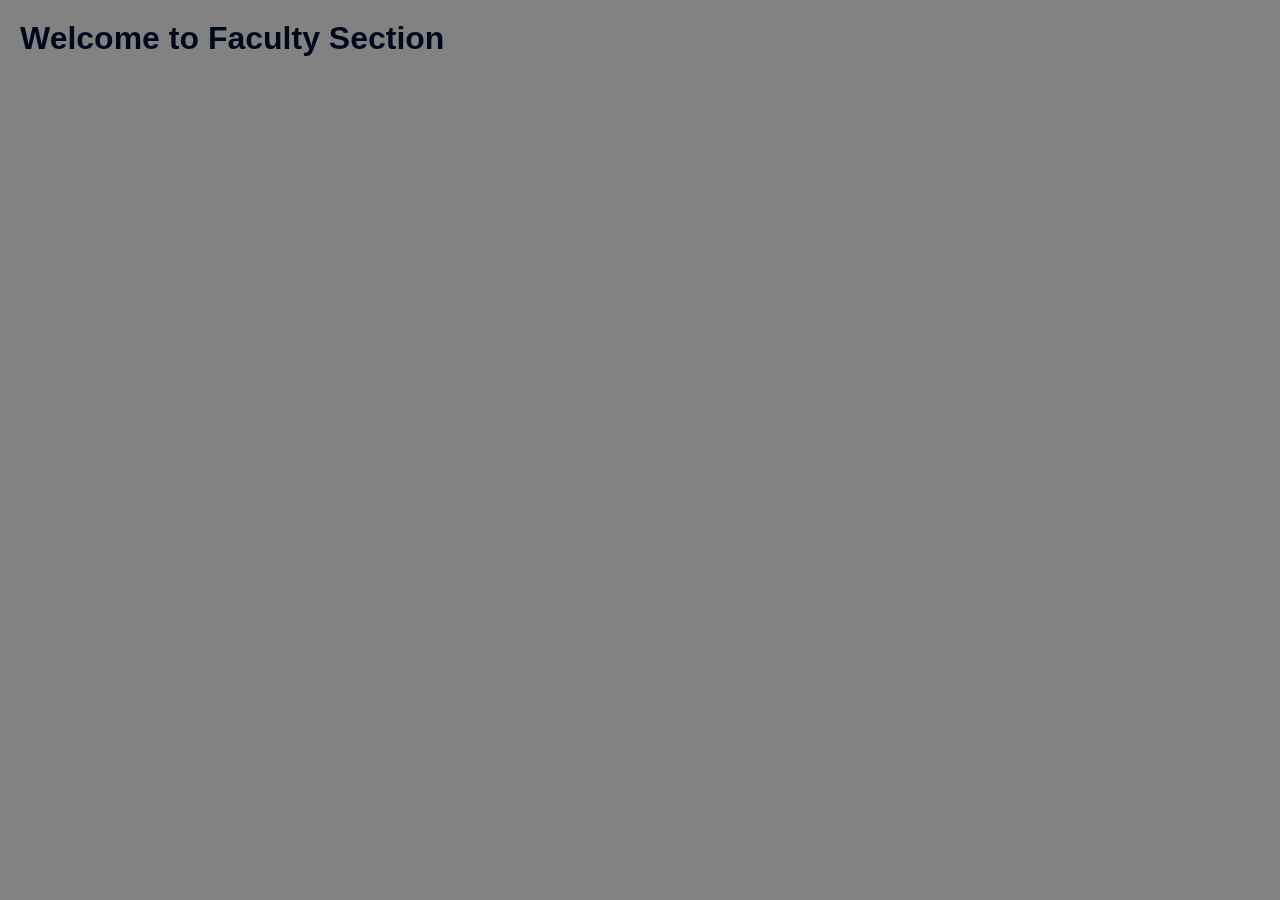
==== faculty.html @ 031c1b64 "4th Commit" ====
<!DOCTYPE html>
<html lang="en">
<head>
    <meta charset="UTF-8">
    <meta name="viewport" content="width=device-width, initial-scale=1.0">
    <title>Scrollable Background Image</title>
    <link rel="stylesheet" href="faculty.css">
</head>
<body>
    <div class="background-image"></div>
    <div class="wrapper-main">
        <!-- Your content goes here -->
        <h1>Welcome to Faculty Section</h1>
        
    </div>
</body>
</html>
---- faculty.css ----
/* Reset default margin and padding */
* {
    margin: 0;
    padding: 0;
    box-sizing: border-box;
}

/* Set the background image */
.background-image {
    position: fixed;
    top: 0;
    left: 0;
    width: 100%;
    height: 100%;
    background-image: url('https://wallpaperaccess.com/full/6367121.jpg'); /* Replace 'background-image.jpg' with your image path */
    background-size: cover;
    z-index: -1; /* Ensure the background image is behind other content */
}

/* Style the content */
.wrapper-main {
    position: relative;
    z-index: 1; /* Ensure the content is above the background image */
    backdrop-filter: blur(5px);
    background-color: rgba(105, 105, 105, 0.834);
    padding: 20px;
    color: #00081d; /* Set text color */
    font-family: "Roboto", sans-serif; /* Set font family */
    height: 100vh;
}

.content h1 {
    font-size: 36px; /* Set heading font size */
    margin-bottom: 20px; /* Add space below heading */
}

.content p {
    font-size: 18px; /* Set paragraph font size */
    line-height: 1.5; /* Set line height for better readability */
    margin-bottom: 10px; /* Add space below paragraphs */
}
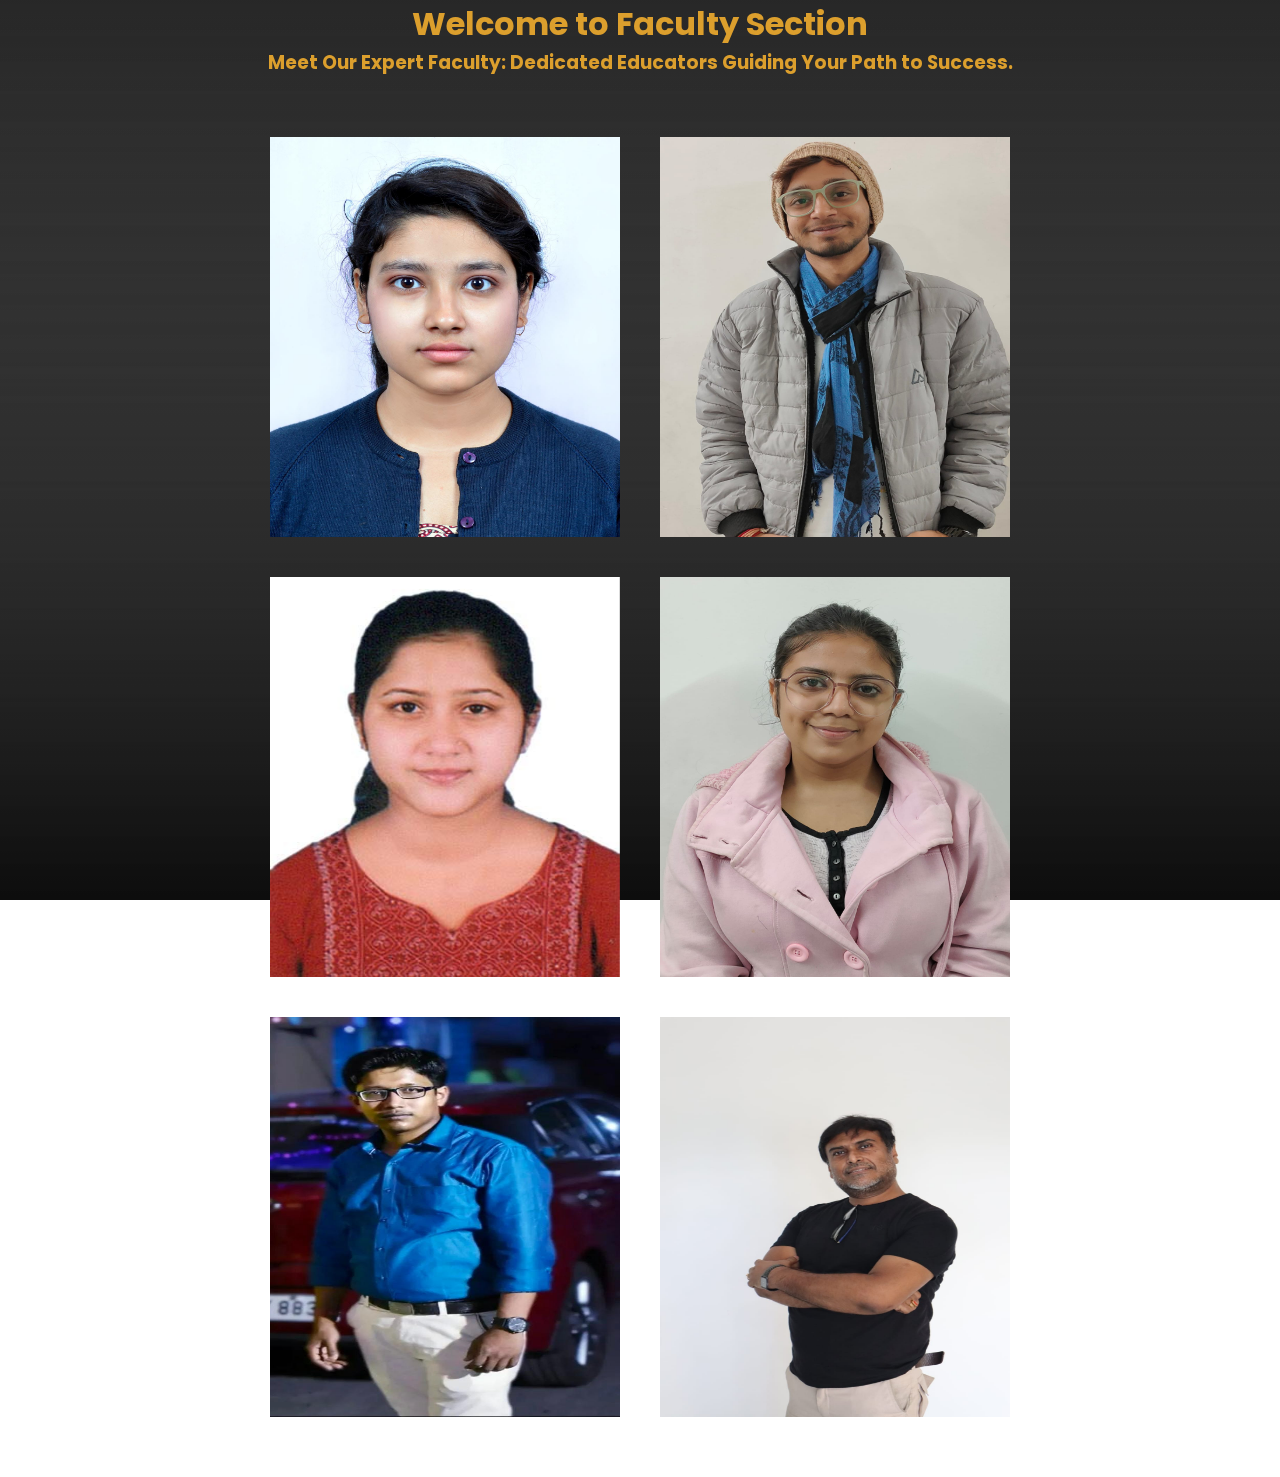
==== commit 73e3119b: "6th update" ====
--- a/faculty.html
+++ b/faculty.html
@@ -5,13 +5,22 @@
     <meta name="viewport" content="width=device-width, initial-scale=1.0">
     <title>Scrollable Background Image</title>
     <link rel="stylesheet" href="faculty.css">
+    <link rel="preconnect" href="https://fonts.googleapis.com">
+<link rel="preconnect" href="https://fonts.gstatic.com" crossorigin>
+<link href="https://fonts.googleapis.com/css2?family=Poppins:ital,wght@0,100;0,200;0,300;0,400;0,500;0,600;0,700;0,800;0,900;1,100;1,200;1,300;1,400;1,500;1,600;1,700;1,800;1,900&family=Roboto:ital,wght@0,100;0,300;0,400;0,500;0,700;0,900;1,100;1,300;1,400;1,500;1,700;1,900&display=swap" rel="stylesheet">
 </head>
 <body>
     <div class="background-image"></div>
     <div class="wrapper-main">
-        <!-- Your content goes here -->
-        <h1>Welcome to Faculty Section</h1>
-        
+        <div class="main">
+            <h1>Welcome to Faculty Section</h1>
+            <h3>Meet Our Expert Faculty: Dedicated Educators Guiding Your Path to Success.</h3>
+            <div class="faculty-container1">
+                <!-- Placeholder for dynamic flip-card elements -->
+            </div>
+        </div>
     </div>
+
+    <script src="faculty-data.js"></script>
 </body>
 </html>
--- a/faculty.css
+++ b/faculty.css
@@ -3,6 +3,7 @@
     margin: 0;
     padding: 0;
     box-sizing: border-box;
+    font-family: "Poppins", sans-serif;
 }
 
 /* Set the background image */
@@ -12,26 +13,33 @@
     left: 0;
     width: 100%;
     height: 100%;
-    background-image: url('https://wallpaperaccess.com/full/6367121.jpg'); /* Replace 'background-image.jpg' with your image path */
+    background-image: linear-gradient(to top, rgba(0, 0, 0, 0.9), transparent), linear-gradient(to bottom, rgba(0, 0, 0, 0.7), transparent), url('https://wallpaperaccess.com/full/6367121.jpg'); /* Replace 'background-image.jpg' with your image path */
     background-size: cover;
+    backdrop-filter: blur(15px);
+    background-color: rgba(105, 105, 105, 0.834);
     z-index: -1; /* Ensure the background image is behind other content */
 }
 
 /* Style the content */
-.wrapper-main {
+.wrapper-main{
     position: relative;
     z-index: 1; /* Ensure the content is above the background image */
-    backdrop-filter: blur(5px);
-    background-color: rgba(105, 105, 105, 0.834);
-    padding: 20px;
-    color: #00081d; /* Set text color */
+    color: #dc9f2d; /* Set text color */
     font-family: "Roboto", sans-serif; /* Set font family */
     height: 100vh;
 }
 
+.main{
+    display: grid;
+    justify-content: center;
+    align-items: center;
+    text-align: center;
+
+}
+
 .content h1 {
     font-size: 36px; /* Set heading font size */
-    margin-bottom: 20px; /* Add space below heading */
+    margin-bottom: 40px; /* Add space below heading */
 }
 
 .content p {
@@ -39,3 +47,68 @@
     line-height: 1.5; /* Set line height for better readability */
     margin-bottom: 10px; /* Add space below paragraphs */
 }
+
+
+.flip-card {
+    background-color: transparent;
+    width: 350px;
+    height: 400px;
+    border:none;
+    border-radius: 8px;
+    margin: 20px;
+  }
+  
+  
+  .flip-card-inner {
+    position: relative;
+    width: 100%;
+    height: 100%;
+    text-align: center;
+    transition: transform ease 1.3s;
+    transform-style: preserve-3d;
+  }
+  
+ 
+  .flip-card:hover .flip-card-inner {
+    transform: rotateY(180deg);
+  }
+  
+  
+  .flip-card-front, .flip-card-back {
+    position: absolute;
+    width: 100%;
+    height: 100%;
+    -webkit-backface-visibility: hidden; 
+    backface-visibility: hidden;
+  }
+  
+  .flip-card-front {
+    background-color: #bbb;
+    color: black;
+  }
+  
+  
+  .flip-card-back {
+    padding: 30px 10px;
+    background-color: rgb(0, 26, 52);
+    color: white;
+    border-radius: 8px;
+    transform: rotateY(180deg);
+  }
+
+  .flip-card-back p{
+    font-size: large;
+    font-weight: 600;
+    gap: 10px;
+    margin: 10px 0;
+  }
+
+  .faculty-container1{
+    display: flex;
+    flex-wrap: wrap;
+    width: 90%;
+    justify-content: center;
+    align-items: center;
+    padding: 40px 0;
+    margin: 0 auto;
+  }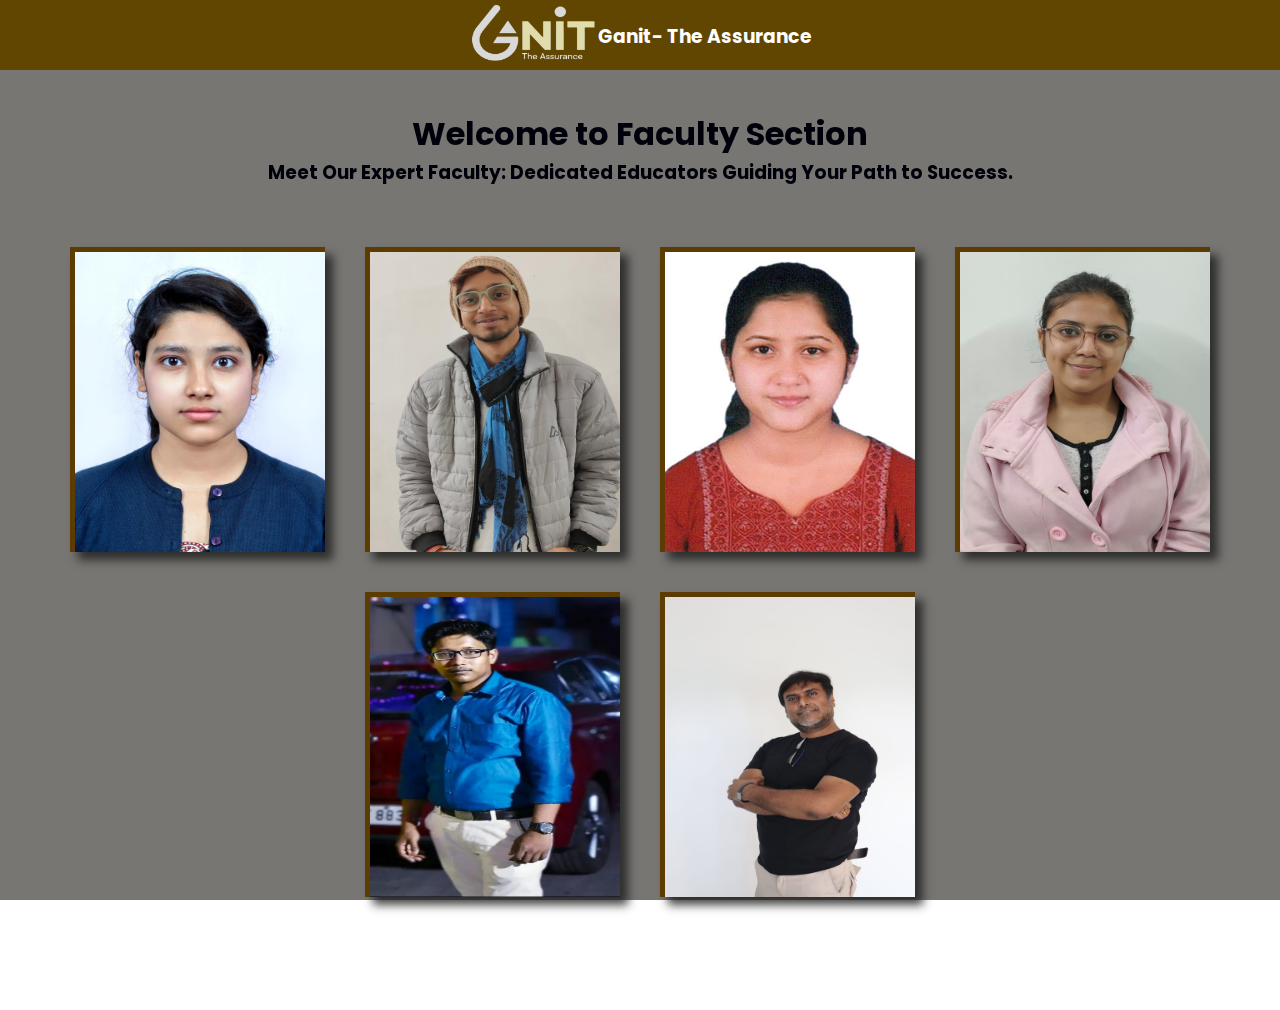
==== commit a4d94cd6: "8th update" ====
--- a/faculty.html
+++ b/faculty.html
@@ -10,6 +10,12 @@
 <link href="https://fonts.googleapis.com/css2?family=Poppins:ital,wght@0,100;0,200;0,300;0,400;0,500;0,600;0,700;0,800;0,900;1,100;1,200;1,300;1,400;1,500;1,600;1,700;1,800;1,900&family=Roboto:ital,wght@0,100;0,300;0,400;0,500;0,700;0,900;1,100;1,300;1,400;1,500;1,700;1,900&display=swap" rel="stylesheet">
 </head>
 <body>
+    <div class="navbar">
+        <div class="logo">
+            <a href="index.html"><img src="logo.png" height="60px" width="130px"></a>
+            <a href="index.html"><h3> Ganit- The Assurance</h3></a>
+        </div>
+    </div>
     <div class="background-image"></div>
     <div class="wrapper-main">
         <div class="main">
--- a/faculty.css
+++ b/faculty.css
@@ -4,6 +4,33 @@
     padding: 0;
     box-sizing: border-box;
     font-family: "Poppins", sans-serif;
+}
+
+.navbar {
+  background-color: rgb(96, 70, 0);
+  color: #fff;
+  font-family: Arial, sans-serif;
+  height: 70px;
+  display: flex;
+  justify-content: center;
+  align-items: center;
+  padding: 0;
+  margin-bottom: 40px;
+}
+
+a{
+  text-decoration: none;
+  color: var(--text-light);
+}
+
+.navbar .logo {
+  display: flex;
+  top: 2px;
+  position: absolute;
+}
+
+.logo h3{
+  margin-top: 20px;
 }
 
 /* Set the background image */
@@ -13,7 +40,8 @@
     left: 0;
     width: 100%;
     height: 100%;
-    background-image: linear-gradient(to top, rgba(0, 0, 0, 0.9), transparent), linear-gradient(to bottom, rgba(0, 0, 0, 0.7), transparent), url('https://wallpaperaccess.com/full/6367121.jpg'); /* Replace 'background-image.jpg' with your image path */
+    background-color: #363430ac !important;
+    /* background-image: linear-gradient(to top, rgba(0, 0, 0, 0.9), transparent), linear-gradient(to bottom, rgba(0, 0, 0, 1.7), transparent), url('https://wallpaperaccess.com/full/6367121.jpg');  */
     background-size: cover;
     backdrop-filter: blur(15px);
     background-color: rgba(105, 105, 105, 0.834);
@@ -24,7 +52,7 @@
 .wrapper-main{
     position: relative;
     z-index: 1; /* Ensure the content is above the background image */
-    color: #dc9f2d; /* Set text color */
+    color: #00000b; /* Set text color */
     font-family: "Roboto", sans-serif; /* Set font family */
     height: 100vh;
 }
@@ -51,8 +79,8 @@
 
 .flip-card {
     background-color: transparent;
-    width: 350px;
-    height: 400px;
+    width: 255px;
+    height: 305px;
     border:none;
     border-radius: 8px;
     margin: 20px;
@@ -85,6 +113,8 @@
   .flip-card-front {
     background-color: #bbb;
     color: black;
+    border: 5PX solid #5c3c00;
+    box-shadow: 8px 8px 9px rgba(32, 32, 32, 0.834);
   }
   
   
@@ -97,16 +127,16 @@
   }
 
   .flip-card-back p{
-    font-size: large;
+    font-size: small;
     font-weight: 600;
     gap: 10px;
     margin: 10px 0;
   }
 
   .faculty-container1{
+    overflow-x: auto;
     display: flex;
     flex-wrap: wrap;
-    width: 90%;
     justify-content: center;
     align-items: center;
     padding: 40px 0;
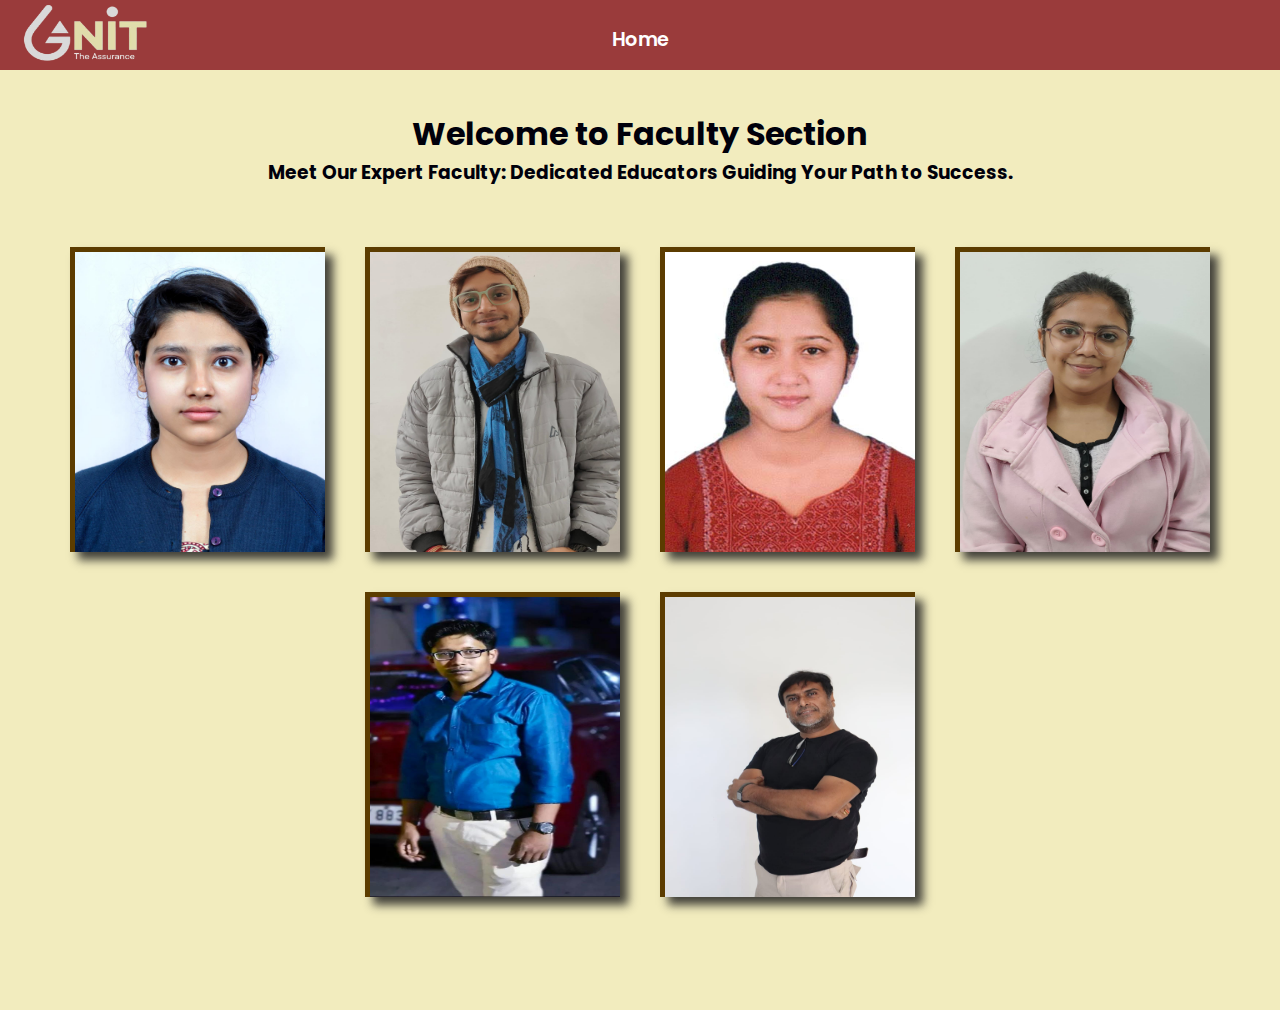
==== commit dbcbbd15: "faculty" ====
--- a/faculty.html
+++ b/faculty.html
@@ -5,17 +5,43 @@
     <meta name="viewport" content="width=device-width, initial-scale=1.0">
     <title>Scrollable Background Image</title>
     <link rel="stylesheet" href="faculty.css">
+    <link rel="stylesheet" href="styles.css">
     <link rel="preconnect" href="https://fonts.googleapis.com">
+    <!-- Fonts -->
+    <link rel="stylesheet" href="https://fonts.googleapis.com/css2?family=Poppins:ital,wght@0,100;0,200;0,300;0,400;0,500;0,600;0,700;0,800;0,900;1,100;1,200;1,300;1,400;1,500;1,600;1,700;1,800;1,900&family=Roboto:ital,wght@0,100;0,300;0,400;0,500;0,700;0,900;1,100;1,300;1,400;1,500;1,700;1,900&display=swap">
+    <!-- Font Awesome -->
+    <link rel="stylesheet" href="https://cdnjs.cloudflare.com/ajax/libs/font-awesome/6.5.1/css/all.min.css" crossorigin="anonymous">
+    <script src="script.js"></script>
 <link rel="preconnect" href="https://fonts.gstatic.com" crossorigin>
 <link href="https://fonts.googleapis.com/css2?family=Poppins:ital,wght@0,100;0,200;0,300;0,400;0,500;0,600;0,700;0,800;0,900;1,100;1,200;1,300;1,400;1,500;1,600;1,700;1,800;1,900&family=Roboto:ital,wght@0,100;0,300;0,400;0,500;0,700;0,900;1,100;1,300;1,400;1,500;1,700;1,900&display=swap" rel="stylesheet">
 </head>
 <body>
-    <div class="navbar">
+    <!-- Navbar -->
+    <div id="pc-view" class="navbar">
         <div class="logo">
-            <a href="index.html"><img src="logo.png" height="60px" width="130px"></a>
-            <a href="index.html"><h3> Ganit- The Assurance</h3></a>
+            <img src="logo.png" height="60px" width="130px">
+        </div>
+        <div class="menu">
+            <li><a href="index.html">Home</a></li>
         </div>
     </div>
+
+    <!-- Mobile Navbar Toggle Button -->
+    <nav id="mobile-view">
+        <div class="navbar">
+            <div class="menu-toggler">
+                <h2 onclick="showSidebar()"><i class="fa-solid fa-bars"></i></h2>
+            </div>
+            <div class="logo_mobile">
+                <img src="logo.png" height="60px" width="130px">
+            </div>
+        </div>
+        <ul  class="sidebar">
+            <li id="exit" onclick="hideSidebar()"><a href="#"><svg xmlns="http://www.w3.org/2000/svg" height="24" viewBox="0 -960 960 960" width="24"><path d="m256-200-56-56 224-224-224-224 56-56 224 224 224-224 56 56-224 224 224 224-56 56-224-224-224 224Z"/></svg></a></li>
+            <li><a href="index.html">Home</a></li>
+        </ul>
+        
+    </nav>
     <div class="background-image"></div>
     <div class="wrapper-main">
         <div class="main">
--- a/faculty.css
+++ b/faculty.css
@@ -6,55 +6,12 @@
     font-family: "Poppins", sans-serif;
 }
 
-.navbar {
-  background-color: rgb(96, 70, 0);
-  color: #fff;
-  font-family: Arial, sans-serif;
-  height: 70px;
-  display: flex;
-  justify-content: center;
-  align-items: center;
-  padding: 0;
-  margin-bottom: 40px;
-}
-
-a{
-  text-decoration: none;
-  color: var(--text-light);
-}
-
-.navbar .logo {
-  display: flex;
-  top: 2px;
-  position: absolute;
-}
-
-.logo h3{
-  margin-top: 20px;
-}
-
-/* Set the background image */
-.background-image {
-    position: fixed;
-    top: 0;
-    left: 0;
-    width: 100%;
-    height: 100%;
-    background-color: #363430ac !important;
-    /* background-image: linear-gradient(to top, rgba(0, 0, 0, 0.9), transparent), linear-gradient(to bottom, rgba(0, 0, 0, 1.7), transparent), url('https://wallpaperaccess.com/full/6367121.jpg');  */
-    background-size: cover;
-    backdrop-filter: blur(15px);
-    background-color: rgba(105, 105, 105, 0.834);
-    z-index: -1; /* Ensure the background image is behind other content */
-}
-
 /* Style the content */
 .wrapper-main{
-    position: relative;
-    z-index: 1; /* Ensure the content is above the background image */
     color: #00000b; /* Set text color */
     font-family: "Roboto", sans-serif; /* Set font family */
     height: 100vh;
+    margin-top: 500px;
 }
 
 .main{
@@ -141,4 +98,13 @@
     align-items: center;
     padding: 40px 0;
     margin: 0 auto;
+  }
+
+
+  @media (max-width:450px){
+    .navbar{
+      display: flex;
+      position: relative !important;
+      z-index: 1;
+    }
   }--- a/styles.css
+++ b/styles.css
@@ -0,0 +1,1494 @@
+*{
+    padding: 0;
+    margin: 0;
+}
+
+body{
+    background-color: #F2ECBE !important;
+    color: #1d1e19;
+    font-family: "Poppins", sans-serif !important;
+    height: 100vh;
+}
+
+a{
+    text-decoration: none !important;
+}
+
+#mobile-view{
+    display: none;
+}
+
+.wrapper-main{
+    justify-content: center;
+    align-items: center;
+    margin: 40px auto;
+}
+
+.carousel-container{
+    max-width: 80%;
+    display: flex;
+    margin: 0 auto;
+    justify-content: center;
+    align-items: center;
+}
+
+
+.navbar {
+    background-color: #9A3B3B;
+    color: #fff;
+    font-family: Arial, sans-serif;
+    height: 70px;
+    display: flex;
+    justify-content: center;
+    align-items: center;
+    padding: 0;
+}
+
+.menu {
+    display: flex;
+    gap: 1em;
+    width: 80%;
+    justify-content: center;
+    align-items: center;
+    list-style: none;
+    height: 100%;
+}
+
+.menu li {
+    position: relative;
+}
+
+.menu li a:hover {
+    color: #ffab73f6;
+    border-radius: 5px;
+    transition: 0.3s ease;
+}
+
+.menu li a {
+    color: #fff;
+    text-decoration: none;
+    padding: 5px 14px;
+    cursor: pointer;
+}
+
+.dropdown-content {
+    background-color: rgb(255, 226, 95);
+    padding: 1em 0;
+    position: absolute;
+    display: none;
+    border-radius: 8px;
+    top: 100%;
+    width: 220px;
+    left: 0;
+    z-index: 1;
+}
+
+.dropdown-content li {
+    padding: 0.5em 1em;
+    width:100%;
+    list-style: none;
+    text-align: center;
+}
+
+.dropdown-content li a{
+    color: #000d1a;
+}
+
+.menu .dropdown-services:hover .dropdown-content {
+    display: block;
+}
+
+/* Highlight entire li on hover */
+.dropdown-content li:hover {
+    background-color: #575135f6;
+    border-radius: 5px;
+    transition: 0.3s ease;
+}
+.dropdown {
+    position: relative;
+    display: inline-block;
+  }
+  
+  .dropdown-content {
+    display: none;
+    position: absolute;
+    background-color: #f9f9f9;
+    min-width: 160px;
+    box-shadow: 0px 8px 16px 0px rgba(0,0,0,0.2);
+    padding: 12px 16px;
+    z-index: 1;
+  }
+  
+  .dropdown:hover .dropdown-content {
+    display: block;
+  }
+
+.navbar a{
+    display: flex;
+    color:#000d1a;
+    text-decoration: none;
+    font-size: larger;
+    font-weight: 600;
+    padding: 0 10px;
+    height: 30px;
+}
+
+.sidebar ul:first-child{
+    right: 0;
+}
+
+.sidebar li:hover{
+    background-color: #4b4b4b;
+}
+
+.sidebar{
+    position: fixed;
+    top: 80px;
+    left: 0;
+    height: 100vh;
+    width: 50%;
+    z-index: 999;
+    background-color: rgba(0, 0, 0, 0.2);
+    backdrop-filter: blur(15px);
+    box-shadow: -10px 0 10px rgba(0, 0, 0, 0.1);
+    flex-direction: column;
+    display: none;
+    margin: 0 auto;
+    padding: 0;
+    align-items: flex-start;
+    justify-content: flex-start;
+}
+
+.sidebar li{
+    width: 100%;
+    list-style: none;
+    padding: 5px 0 5px 20px;
+}
+
+.sidebar a{
+    width: 100%;
+    font-size: large;
+    color: #000721;
+    font-weight: 700;
+}
+
+#exit{
+    text-align: right;
+    margin-top: 12px;
+    padding-right: 20px;
+    font-size: large;
+}
+
+  .header-nav{
+    margin: 0 auto;
+    height: 400px;
+  }
+  
+  .header-bg {
+    background-image: linear-gradient(to top, rgba(0, 0, 0, 0.9), transparent), linear-gradient(to bottom, rgba(0, 0, 0, 1.7), transparent), url("https://img.freepik.com/free-vector/e-learning-education-template-vector-technology-ad-banner_53876-125996.jpg?w=1380&t=st=1710689305~exp=1710689905~hmac=8cebe348d1c497c34a5799425a6b816971e137e79583cf2e516d527f77cd7b7a");
+    background-repeat: no-repeat;
+    position: absolute;
+    height: 400px;
+    z-index: -1;
+    width: 100%;
+    background-position: center;
+    background-size: cover;
+    /* filter: blur(6px); */
+  }
+  
+  
+  .header-content{
+    background-color: #1d1e1950;
+    backdrop-filter: blur(5px);
+    color: aliceblue;
+    font-size: larger;
+    justify-content: center;
+    text-align: center;
+    align-items: center;
+    height: 100%;
+    display: flex;
+    flex-direction: column;
+  }
+
+
+  .header{
+    width: 100%;
+    display: flex;
+    justify-content: center;
+    align-items: center;
+  }
+  
+  .header-element {
+    padding: 4rem;
+    flex: 1;
+    display: flex;
+    flex-direction: row;
+    gap: 2rem;
+    align-items: center;
+    /* background-color: rgb(0, 0, 0); */
+    max-width: 1200px;
+    color: #4b4b4b;
+  }
+
+  .myvideo iframe{
+    border-radius: 12px;
+  }
+  
+  .content{
+    width: 50%;
+  }
+  
+  .content h1 {
+    margin-bottom: 1rem;
+    font-size: 3rem;
+    font-weight: 700;
+    color: var(--text-dark);
+  }
+  
+  .content h1 span {
+    font-weight: 400;
+  }
+  
+  .content p {
+    margin-bottom: 2rem;
+    color: var(--text-light);
+    line-height: 1.75rem;
+    font-size: larger;
+    font-weight: 700;
+    text-align: justify;
+  }
+  
+
+  .video {
+    position: relative;
+    text-align: center;
+    isolation: isolate;
+    display: flex;
+    align-items: center;
+    display: grid;
+    margin: 0 auto;
+    padding: 40px;
+}
+
+
+.image img {
+    width: 100%;
+    max-width: 300px;
+    height: auto;
+    border-radius: 50%;
+}
+
+#myVideo{
+    width:"360px" ;
+    height:"350px";  
+}
+
+
+.chat-bot-image {
+    position: fixed;
+    bottom: 20px; /* Adjust this value to change the distance from the bottom */
+    right: 25px; /* Adjust this value to change the distance from the right */
+    z-index: 9999; /* Ensures it appears over other elements */
+    margin: auto auto;
+}
+
+.chat-logo {
+    background-color: #000045; /* Set the background color if needed */
+    padding: 8px 8px 10px 8px; /* Adjust padding as needed */
+    border-radius: 50%; /* Makes it circular */
+    box-shadow: 6px 6px 8px 0.2px rgba(0, 0, 0, 0.5); /* Updated box shadow */
+}
+
+.chatbot-container {
+    display: none; /* Hide the chatbot container by default */
+    /* Remaining CSS styles */
+}
+
+
+.chatbot-container {
+    width: 90%;
+    margin: 0 auto;
+    background-color: #f5f5f5;
+    border: 1px solid #cccccc;
+    border-radius: 5px;
+    box-shadow: 0 2px 4px rgba(0, 0, 0, 0.1);
+    font-family: 'Poppins';
+}
+
+#chatbot {
+    background-color: #f5f5f5;
+    border: 1px solid #eef1f5;
+    box-shadow: 0 2px 6px 0 rgba(0, 0, 0, 0.1);
+    border-radius: 4px;
+}
+
+#header {
+    background-color: #9A3B3B;
+    color: #ffffff;
+    padding: 20px;
+    font-size: 1em;
+    font-weight: bold;
+}
+
+.message-container {
+    background: #ffffff;
+    width: 100%;
+    display: flex;
+    align-items: center;
+}
+
+#conversation {
+    height: 500px;
+    overflow-y: auto;
+    padding: 20px;
+    display: flex;
+    flex-direction: column;
+}
+
+.user-message,
+.bot-message {
+    display: flex;
+    margin-bottom: 10px;
+}
+
+.user-message {
+    justify-content: flex-end;
+}
+
+.bot-message {
+    justify-content: flex-start;
+}
+
+.chatbot-text {
+    font-size: 1.1em;
+    padding: 15px;
+    border-radius: 5px;
+    box-shadow: 0 2px 4px rgba(0, 0, 0, 0.1);
+}
+
+.user-message .chatbot-text {
+    background-color: #792f2f;
+    color: white;
+}
+
+.bot-message .chatbot-text {
+    background-color: #e9ecef;
+    color: #333333;
+}
+
+#input-form {
+    display: flex;
+    align-items: center;
+    border-top: 1px solid #eef1f5;
+}
+
+#user-input {
+    flex: 1;
+    height: 60px;
+    border: 1px solid #eef1f5;
+    border-radius: 4px;
+    padding: 0 10px;
+    font-size: 14px;
+    transition: border-color 0.3s;
+    background: #ffffff;
+    color: #333333;
+    border: none;
+}
+
+.send-icon {
+    margin-right: 10px;
+    cursor: pointer;
+}
+
+#user-input:focus {
+    border-color: #333333;
+    outline: none;
+}
+
+#submit-button {
+    background-color: transparent;
+    border: none;
+}
+
+/* Scrollbar styles */
+::-webkit-scrollbar {
+    width: 10px;
+}
+
+::-webkit-scrollbar-track {
+    background: #f1f1f1;
+}
+
+::-webkit-scrollbar-thumb {
+    background: #888;
+}
+
+::-webkit-scrollbar-thumb:hover {
+    background: #555;
+}
+
+
+.container-1{
+    background-color: #E2C799;
+    width: 100%;
+    margin: 0 auto;
+    display: grid;
+    padding: 20px 0;
+    justify-content: center;
+  }
+  
+  .container-1-child{
+    display: flex;
+    max-width: 1400px;
+    flex-direction: column;
+  }
+
+  .choose-left h3{
+    color: rgb(37 0 0 / 46%);
+  }
+  
+  .choose-left{
+    width: 100%;
+    padding: 15px 30px;
+    color: #ffff;
+    justify-content: center;
+    text-align: center;
+    align-items: center;
+    display: flex;
+    flex-direction: column;
+  }
+  
+  .choose-right{
+    justify-content: center;
+    align-items: center;
+    width: 100%;
+    display: flex;
+    gap: 20px;
+   flex-wrap: wrap;
+  }
+  
+  .service-card {
+    display: flex;
+    flex-direction: column;
+    width: 280px;
+    height: 300px;
+    margin: 20px;
+    background-color: #F2ECBE;
+    color: #000721;
+    border-radius: 12px;
+    padding: 12px;
+    box-shadow: 0 4px 12px rgba(255, 255, 255, 0.1); /* Adjust the shadow as needed */
+    transition: all ease 1s;
+  }
+  
+  .service-card:hover {
+    transform: scale(1.08); /* Scale up by 5% on hover */
+  }
+  
+  
+  .card-top{
+    color: #9A3B3B;
+    font-size: 46px;
+    text-align: center;
+    padding: 10px;
+  }
+  
+  .card-bottom{
+    padding: 10px 12px;
+    text-align: center;
+  }
+  
+  .card-bottom h2{
+    text-align: center;
+    margin-top: 10px;
+    font-weight: bold !important;
+    font-size: 1.6rem !important;
+    color: rgb(0, 0, 0);
+  }
+  
+
+  #our_story{
+    background-color: #f5f7fb;
+    max-width: 1200px;
+    width: 90%;
+    margin: 80px auto;
+    border: 10px solid #ffffff;
+    box-shadow: 2px 2px 30px rgba(0,0,0,0.12);
+    display: grid;
+    grid-template-columns: 1fr 1fr;
+}
+.our-story-img{
+    position: relative;
+    display: flex;
+}
+.our-story-img img{
+    width: 100%;
+    height: 100%;
+    object-fit: cover;
+    object-position: center;
+}
+.story-play-btn{
+    position: absolute;
+    left: 10px;
+    top: 0px;
+    display: flex;
+    flex-direction: column;
+    justify-content: center;
+    align-items: center;
+    background-color: #dd3f3f;
+    padding: 20px 10px;
+    border-radius: 4px 4px 10px 10px;
+    color: #ffffff;
+    font-size: 0.6rem;
+    text-transform: uppercase;
+    font-weight: 500;
+}
+.story-play-btn i{
+    width: 30px;
+    height: 30px;
+    border-radius: 50%;
+    background-color: #aa2f0a;
+    color: #ffffff;
+    display: flex;
+    justify-content: center;
+    align-items: center;
+    margin-bottom: 10px;
+}
+.our-stroy-text{
+    padding: 50px;
+}
+.our-stroy-text h2{
+    font-size: 2.8rem;
+    color: #122853;
+    line-height: 3rem;
+}
+.our-stroy-text p{
+    color: #535353;
+    font-size: 1.2rem;
+    font-weight: 600;
+    margin: 10px 0px;
+    line-height: 1.4rem;
+    text-align: justify;
+    letter-spacing: 0.3px;
+}
+.our-stroy-text p a{
+    color: #122853;
+    text-decoration: underline;
+}
+.story-numbers-container{
+    display: grid;
+    grid-template-columns: 1fr 1fr;
+    grid-gap: 20px;
+    margin-top: 70px;
+}
+.story-numbers-box{
+    padding: 20px;
+    display: flex;
+    flex-direction: column;
+    justify-content: center;
+    align-items: center;
+    text-align: center;
+    border-radius: 10px;
+}
+.story-numbers-box strong{
+    color: #122853;
+    font-weight: 700;
+    font-size: 1.8rem;
+}
+.story-numbers-box span{
+    color: #535353;
+    font-size: 0.9rem;
+}
+.s-n-box1{
+    background-color: #d4dfff;
+}
+.s-n-box2{
+    background-color: #d4e7ff;
+}
+.s-n-box3{
+    background-color: #ffd4fd;
+}
+.s-n-box4{
+    background-color: #d7d4ff;
+}
+
+
+
+.customer{
+    display: flex;
+    margin: 0 auto;
+    justify-content: center;
+    text-align: center;
+  }
+  
+  .customer-bg{
+    background-image: linear-gradient(to top, rgba(0, 0, 0, 0.9), transparent), linear-gradient(to bottom, rgba(0, 0, 0, 0.7), transparent), url("5.jpeg");
+    background-repeat: no-repeat;
+    position: absolute;
+    height: 200px;
+    z-index: -1;
+    width: 100%;
+    background-position: center;
+    background-size: cover;
+  }
+  
+  .customer-card{
+    margin: 20px;
+    display: flex;
+    flex-direction: column;
+    text-align: center;
+    color: #fff;
+  }
+  
+  .customer-card i{
+    color: #ff4800;
+    font-size: 48px;
+  }
+  
+  .customer-card h2{
+    font-size: 42px;
+    margin: 15px;
+  }
+
+.resources-container{
+    width: 100%;
+    margin: 30px auto;
+}
+
+.resources-text{
+    display: grid;
+    text-align: center;
+    justify-content:center;
+    text-align: center;
+}
+
+.resources-content{
+    width: 100%;
+    display: flex;
+    flex-direction: row !important;
+    justify-content: center;
+    align-items: center;
+}
+
+.reource{
+    display: flex;
+    flex-direction: column;
+    width: 360px;
+    height: 400px;
+    border-radius: 12px;
+    box-shadow: 0px 4px 8px rgba(0, 0, 0, 0.2); /* Correct box-shadow syntax */
+    margin: 20px;
+}
+
+.resource-text{
+    padding: 15px;
+}
+
+.resource-text p{
+    font-size: small !important;
+    color: #000721;
+}
+
+.resource-image{
+    height: 250px;
+    display: grid;
+    justify-content: center;
+    text-align: center;
+    padding: 0 20px 10px 20px;
+    transition: all ease 0.4s;
+}
+
+.resource-image img{
+    width: 90%;
+}
+
+.resource-image:hover{
+    transform: scale(1.03);
+}
+
+#reource-1{
+    background-color: #d7fdffc0 !important;
+}
+
+#reource-2{
+    background-color: #fff86be9 !important;
+}
+
+#contact{
+    background-image: linear-gradient(to top, rgba(0, 0, 0, 0.9), transparent), linear-gradient(to bottom, rgba(0, 0, 0, 0.7), transparent), url("6.jpg");
+    height: 270px;
+}
+
+.contact-btn{
+    background-color: #ec6200;
+    color: #ffffff;
+    border-radius: 8px;
+    font-size: larger !important;
+    font-weight: 700;
+    padding:8px 15px;
+    border: none;
+    margin: 20px;
+}
+
+.results{
+    text-align: center;
+    background-color: #adadad00 !important;
+}
+
+.students-list{
+    overflow-y: auto;
+    padding: 8px;
+    display: flex;
+    flex-direction: row;
+    justify-content: center;
+    align-items: center;
+}
+
+.student-image {
+    margin: 10px 20px;
+    width: 300px;
+    height: 250px;
+    overflow: hidden; /* Ensure the image doesn't overflow its container */
+}
+
+.student-image img {
+    border-radius: 8px;
+    box-shadow: #000721 1px;
+    width: 100%;
+    height: 100%; /* Ensure the image fills its container */
+    object-fit: cover; /* Maintain aspect ratio and cover the entire container */
+}
+
+
+/******************************** CSS STYLINGS FOR FAQs ***********************************/
+
+
+.faq-container {
+    border-radius: 8px;
+    padding: 16px;
+    max-width: 900px;
+    width: 999.9px;
+    margin: 90px auto;
+    background-color: #a16014;
+    color: whitesmoke;
+}
+
+.faq-container h2{
+    margin: 20px auto;
+}
+
+details {
+    border: 1px solid #ddd;
+    margin: 20px auto;
+    padding: 15px;
+    cursor: pointer;
+    border-radius: 8px;
+    transition: all ease 0.1s;
+}
+
+details p{
+    padding: 10px 0 0 20px;
+}
+
+summary {
+    font-weight: bold;
+    font-size: 1.2rem;
+}
+
+details[open] {
+    background-color: #C08261;
+    border: 1px solid #ccc;
+}
+
+.clip-art img {
+    background-color: transparent; /* Remove background color */
+    width: 281px; /* Set the width to make it bigger */
+    height: 355px;
+    height: auto; /* Maintain aspect ratio */
+  }
+  
+  .action-wala {
+    padding-left: 40px;
+  }
+  
+  .contact-container {
+    display: flex;
+    justify-content: center;
+    align-items: center;
+    margin-top: 40px; /* Add some margin to separate the sections */
+  }
+  
+  .clip-art {
+    margin-right: 20px; /* Add margin to create space between the image and the form */
+  }
+  
+  .form-of {
+    display: flex;
+    flex-direction: row; /* Align form elements vertically */
+    justify-content: center;
+    align-items: center;
+    background-color: #f2f2f2;
+    border-radius: 20px;
+    margin-bottom: 30px;
+    width: 700px;
+    height: 460px;
+  }
+  
+  .contact-section h2 {
+    font-size: 2em;
+    margin-bottom: 20px;
+    color: #9A3B3B;
+    display: flex;
+    justify-content: center; /* Horizontal center */
+    align-items: center; 
+  }
+  
+  .contact-section p {
+    font-size: 1.1em;
+    color: #9A3B3B;
+    margin-bottom: 30px;
+    text-align: center;
+  }
+  
+  .form-group {
+    margin-bottom: 25px;
+  }
+  
+  label {
+    /* display: block; */
+    margin-bottom: 8px;
+    font-weight: bold;
+    color: #333;
+  }
+  
+  .namee,
+  .emaill,
+  .messagee {
+    /* height: 60px;
+    width: 450px; */
+    border-radius: 10px;
+    border-color: #fff;
+    font-family: 'Gill Sans', 'Gill Sans MT', Calibri, 'Trebuchet MS', sans-serif;
+    color: #3b95b6;
+    background-color: #ffffff;
+  }
+  
+  .messagee {
+    height: 90px;
+  }
+  
+  input,
+  textarea {
+    width: 100%;
+    padding: 12px;
+    border: 1px solid #ccc;
+    border-radius: 5px;
+    font-size: 1em;
+    color: #333;
+    transition: border-color 0.3s ease-in-out;
+  }
+  
+  input:focus,
+  textarea:focus {
+    outline: none;
+    border-color: #666;
+  }
+  
+  button {
+    border-radius: 10px;
+    margin-bottom: 5px;
+    background-color: #9A3B3B;
+    color: #fff;
+    padding: 12px 30px;
+    border: none;
+    cursor: pointer;
+    font-size: 1em;
+    transition: background-color 0.3s ease-in-out;
+  }
+  
+  
+  button:hover {
+      background-color: #686868;
+  }
+  
+
+#subscribe{
+    max-width: 1000px;
+    width: 90%;
+    background-color:#9f6a45;
+    padding: 50px;  
+    border-radius: 10px;
+    margin: 50px auto;
+    display: flex;
+    flex-direction: column;
+    justify-content: center;
+    align-items: center;
+}
+#subscribe h3{
+    font-size: 2.6rem;
+    color: #ffffff;
+    font-weight: 600;
+    line-height: 3.4rem;
+    max-width:600px;
+    text-align: center;
+}
+.subscribe-box{
+    max-width: 600px;
+    width: 100%;
+    background-color: #ffffff;
+    border-radius: 4px;
+    height: 50px;
+    display: flex;
+    padding: 2px;
+    margin-top: 20px;
+}
+.subscribe-box input{
+    width: 100%;
+    height: 96%;
+    padding: 10px 10px;
+    border: none;
+    outline: none;
+}
+.subscribe-box button{
+    background-color: #122853;
+    color: #ffffff;
+    border-radius: 4px;
+    max-width: 120px;
+    width: 100%;
+    border: none;
+    outline: none;
+    cursor: pointer;
+    text-transform: uppercase;
+    font-weight: 500;
+    letter-spacing: 0.4px;
+}
+
+
+/* Footer Container */
+.footer-container {
+    display: flex;
+    justify-content: center;
+    padding:40px ;
+    background-color: #f2f2f2;
+}
+
+/* Footer Company Box */
+.footer-company-box {
+    width: 30%;
+    margin-right: 30px;
+}
+
+.footer-company-box .logo {
+    font-size: 24px;
+    color: #333;
+    text-decoration: none;
+    font-weight: bold;
+}
+
+.footer-company-box p {
+    margin-top: 10px;
+    color: #666;
+}
+
+.footer-company-box .footer-social a {
+    margin-right: 10px;
+    color: #666;
+    text-decoration: none;
+}
+
+/* Footer Link Box */
+.footer-link-box {
+    width: 15%;
+}
+
+.footer-link-box strong {
+    display: block;
+    margin-bottom: 10px;
+    font-weight: bold;
+    color: #333;
+}
+
+.footer-link-box ul {
+    list-style-type: none;
+    padding: 0;
+}
+
+.footer-link-box ul li {
+    margin-bottom: 5px;
+}
+
+.footer-link-box ul li a {
+    color: #666;
+    font-weight: 600;
+    text-decoration: none;
+    transition: all ease 0.2s;
+}
+
+.footer-link-box ul li a:hover{
+    color: #000d1a;
+}
+
+/* Footer Bottom */
+.footer-bottom {
+    background-color: #333;
+    color: #fff;
+    text-align: center;
+    padding: 10px 0;
+}
+
+.footer-bottom .footer-owner {
+    margin-right: 10px;
+}
+
+.footer-bottom .copyright {
+    font-size: 14px;
+}
+
+.footer-social i:hover{
+    color: #000721;
+}
+
+
+@media (max-width:1350px)  {
+    .choose-right{
+        width: 100%;
+        display: grid;
+        grid-template-columns: auto auto ;
+    }
+    
+}
+
+@media (min-width:1070px){
+
+    .navbar .logo {
+        font-size: 32px;
+        top: 2px;
+        left: 20px;
+        position: absolute;
+    }
+}
+
+@media (max-width:1070px)  {
+
+    .menu{
+        gap: 0rem;
+        right: 2px !important;
+        position: relative;
+    }
+
+    .menu li a{
+        padding:7px 0.4rem;
+    }
+
+    .content{
+        width: 100%;
+    }
+
+    .header-element{
+        display: flex;
+        flex-direction: column;
+    }
+
+    .faq-container{
+        width: 90%;
+    }
+}
+
+@media (max-width:850px){
+
+    #our_story{
+        grid-template-columns: 1fr;
+        width: 80%;
+        background-image: url("1.jpg");
+        background-position: center;
+        background-repeat: no-repeat;
+    }
+
+    .our-story-img{
+        display: none;
+    }
+
+    .our-stroy-text{
+        width: 100%;
+        background-color: #7d7d7da1;
+        backdrop-filter: blur(10px);
+    }
+
+    .our-stroy-text p{
+        color: #000d1a;
+    }
+
+    .story-numbers-container span{
+        color: #000d1a;
+        font-weight: 700;
+    }
+
+    .footer-container{
+        width: 100%;
+        padding: 30px;
+        display: flex;
+        flex-direction: column;
+    }
+
+    .footer-company-box{
+        width: 100%;
+        margin: 20px 0;
+    }
+
+    .footer-link-box{
+        width: 100%;
+        margin: 20px 0;
+    }
+
+    #maps-container{
+        display: flex;
+        justify-content: center;
+        margin: 0 auto;
+        align-items: center;
+    }
+
+    #maps{
+        width: 500px;
+    }
+}
+
+@media (max-width:750px){
+
+    .navbar{
+        width: 100%;
+        display: flex;
+        justify-content: center;
+        align-items: center;
+        text-align: center;
+        flex-direction: column;
+        height: auto;
+        padding: 10px 0;
+        margin: 0 auto;
+    }
+
+    .logo{
+        margin-bottom: 20px;
+    }
+
+    .logo img{
+        width: 100%;
+        justify-content: center;
+        margin: 0 auto;
+        align-items: center;
+    }
+
+    .menu {
+        justify-content: center;
+        align-items: center;
+        text-align: center;
+        margin: 0 auto;
+        width: 100%;
+    }
+
+    .menu li a{
+        font-size: medium;
+    }
+}
+
+
+@media (max-width:800px)  {
+
+    .service-card{
+        width: 230px;
+        height: 250px;
+        box-shadow: 0px 8px 12px rgba(0, 0, 0, 0.7);
+    }
+
+    .card-bottom h2{
+        font-size: 1.2rem !important;
+    }
+
+    .students-list{
+        display: flex;
+        flex-wrap: wrap;
+    }
+
+    .resources-content{
+        display: flex;
+        flex-direction: column !important;
+    }
+
+    .resources-text{
+        margin: 0 auto;
+        text-align: center;
+        width: 90%;
+    }
+
+    .contact-section{
+        display: flex;
+        flex-direction: column;
+        justify-content: center;
+        align-items: center;
+    }
+
+    .form-of{
+        width: 98%;
+        max-width: 700px;
+    }
+
+    .action-wala{
+        padding-left: 10px;
+    }
+
+    .action-wala form{
+        width: 92%;
+    }
+
+}
+
+@media (max-width:650px){
+    .customer{
+        margin: 20px auto;
+    }
+
+    .myvideo iframe{
+        width: 400px;
+        height: 280px;
+    }
+
+    .customer-card h2{
+        font-size: 1.4rem !important;
+    }
+    
+    .customer-card h3{
+        font-size: medium;
+    }
+
+    .service-card{
+        width: 150px;
+        height: 180px;
+    }
+    
+    .card-bottom h2{
+        font-size: 0.9rem !important;
+        margin-top: 0;
+    }
+
+    #wp h3{
+        font-weight: 800;
+    }
+}
+
+@media (max-width:600px){
+
+    .wrapper-main{
+        max-width:600px ;
+    }
+
+    .carousel-container{
+        display: none;
+    }
+
+    .header-element{
+        width: 95%;
+        display: flex;
+        justify-content: center;
+        align-items: center;
+        margin: 30px auto;
+    }
+
+    .container-1{
+        align-items: center;
+        margin: 30px auto;
+    }
+
+    .choose-right{
+        display: flex;
+        flex-wrap: wrap;
+        justify-content: center;
+        align-items: center;
+    }
+
+    .customer{
+        background-image: linear-gradient(to top, rgba(0, 0, 0, 0.9), transparent), linear-gradient(to bottom, rgba(0, 0, 0, 0.7), transparent), url("5.jpeg");
+        width: 100%;
+        background-repeat: no-repeat;
+        background-position: center;
+    }
+
+    .customer-bg{
+        display: none;
+    }
+
+    .clip-art{
+        margin: 0;
+        display: none;
+    }
+
+    .contact-section{
+        max-width: 460px;
+        width: 90%;
+    }
+
+    .form-of{
+        width: 100%;
+    }
+
+    .action-wala{
+        width: 100%;
+        padding: 20px;
+        
+    }
+
+    .get-in-touch{
+        text-align: center;
+    }
+
+    .submit-f{
+        margin: 0 auto;
+        align-self: center;
+        display:flex ;
+    }
+}
+
+
+@media (max-width:550px){
+    #pc-view{
+        display: none;
+    }
+
+    #mobile-view{
+        display: block;
+    }
+
+    .navbar{
+        position: fixed;
+        top: 0;
+        z-index: 1000;
+        display: flex;
+        flex-direction: row !important;
+        height: 80px;
+    }
+
+    .menu-toggler{
+        left: 30px;
+        position: absolute;
+    }
+
+    .menu-toggler h2{
+        display: inline;
+        justify-self: center;
+        font-size: 2.5rem;
+    }
+
+    .choose-left h3{
+        font-size: x-large !important;
+    }
+
+    
+    #maps{
+        width: 400px;
+    }
+
+}
+
+
+@media (max-width:450px){
+    .wrapper-main{
+        max-width: 450px;
+        display: flex;
+        flex-direction: column;
+        justify-content: center;
+        align-items: center;
+        margin: 20px auto;
+    }
+
+    .header-element{
+        width: 90%;
+    }
+
+    .myvideo{
+        max-width: 100%;
+        display: flex;
+        justify-content: center;
+        align-items: center;
+    }
+
+    .myvideo iframe{
+        width: 300px;
+        height: 270px;
+    }
+
+    .carousel-container{
+        display: none;
+    }
+
+    .service-card{
+        height: 250px;
+        width: 280px;
+    }
+
+    .content{
+        width: 85%;
+        margin: 0 auto;
+        padding: 10px;
+    }
+
+    .card-bottom h2{
+        font-size: 1.6rem !important;
+    }
+
+    .header-element{
+        padding: 30px 10px;
+        display: flex;
+        justify-content: center;
+        align-items: center;
+    }
+
+    .choose-right{
+        display: flex;
+        flex-direction: column;
+    }
+
+    #our_story{
+        border: 5px solid #ffff;
+        margin: 30px auto;
+    }
+
+    #wp{
+        margin: 20px auto;
+    }
+
+    #our_story{
+        width: 90%;
+    }
+
+    .our-stroy-text{
+        padding: 15px;
+    }
+
+    .our-stroy-text p{
+        font-size: medium;
+    }
+
+    .reource{
+        width: 90%;
+        max-width: 320px;
+        margin: 20px auto;
+    }
+
+    .student-image{
+        width: 250px;
+    }
+
+    #subscribe{
+        padding: 0;
+        width: 80%;
+    }
+
+    .contact-section{
+        max-width: 370px;
+        width: 90%;
+    }
+
+    
+    #maps{
+        width: 320px;
+        height: 260px;
+    }
+}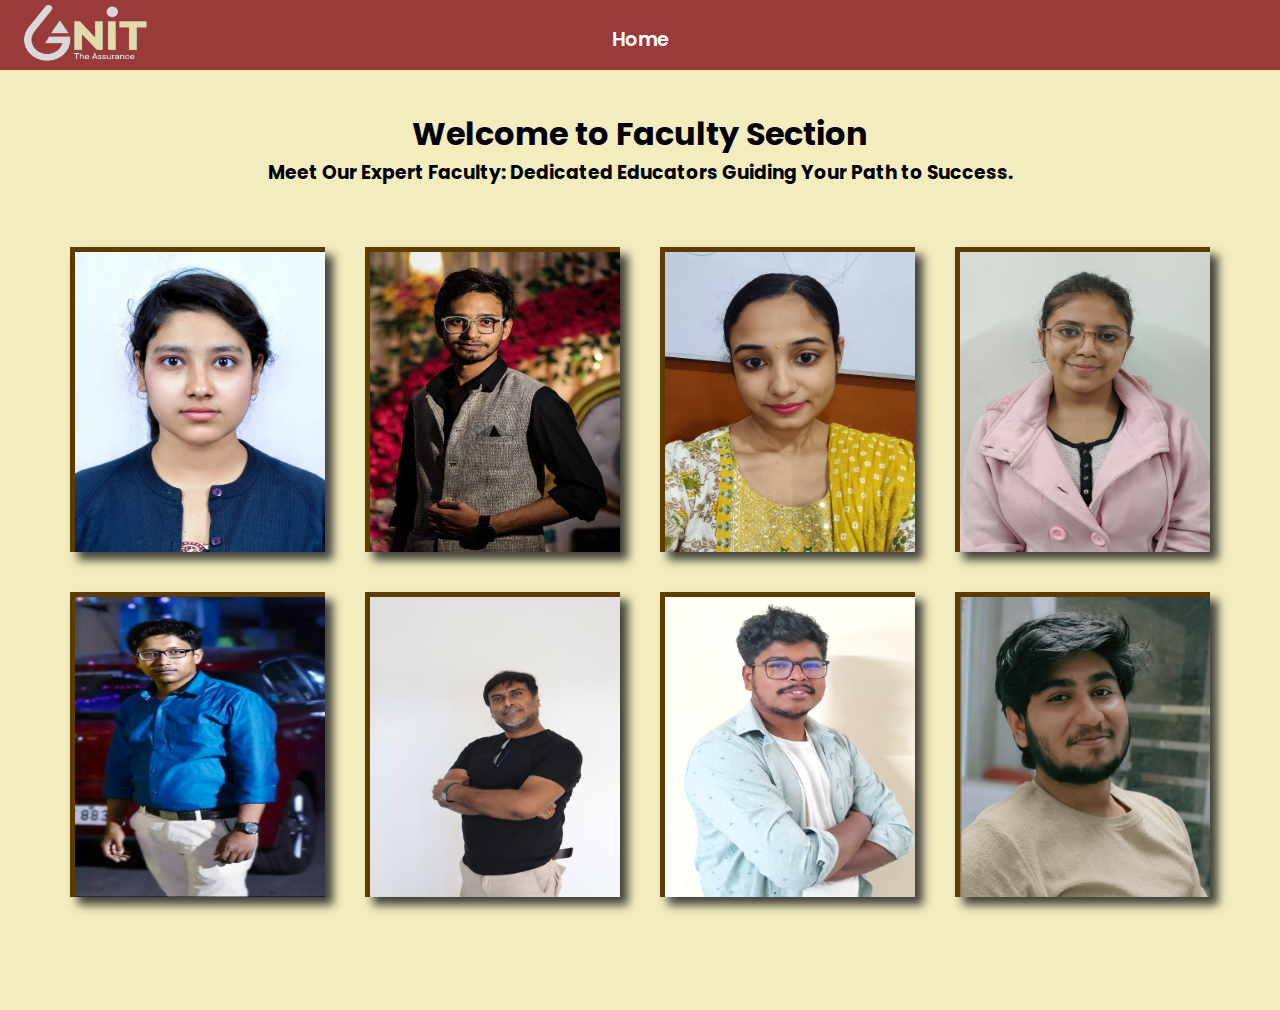
==== commit fcf1a46b: "faculty" ====
--- a/faculty.html
+++ b/faculty.html
@@ -42,7 +42,7 @@
         </ul>
         
     </nav>
-    <div class="background-image"></div>
+    <div class="gap"></div>
     <div class="wrapper-main">
         <div class="main">
             <h1>Welcome to Faculty Section</h1>
--- a/faculty.css
+++ b/faculty.css
@@ -11,7 +11,7 @@
     color: #00000b; /* Set text color */
     font-family: "Roboto", sans-serif; /* Set font family */
     height: 100vh;
-    margin-top: 500px;
+    margin-top: 300px;
 }
 
 .main{
@@ -21,6 +21,7 @@
     text-align: center;
 
 }
+
 
 .content h1 {
     font-size: 36px; /* Set heading font size */
@@ -107,4 +108,14 @@
       position: relative !important;
       z-index: 1;
     }
+
+    .gap{
+      height: 1360px;
+    }
+  }
+
+  @media (min-width:450px) and (max-width:550px){
+    .gap{
+      height: 100px;
+    }
   }